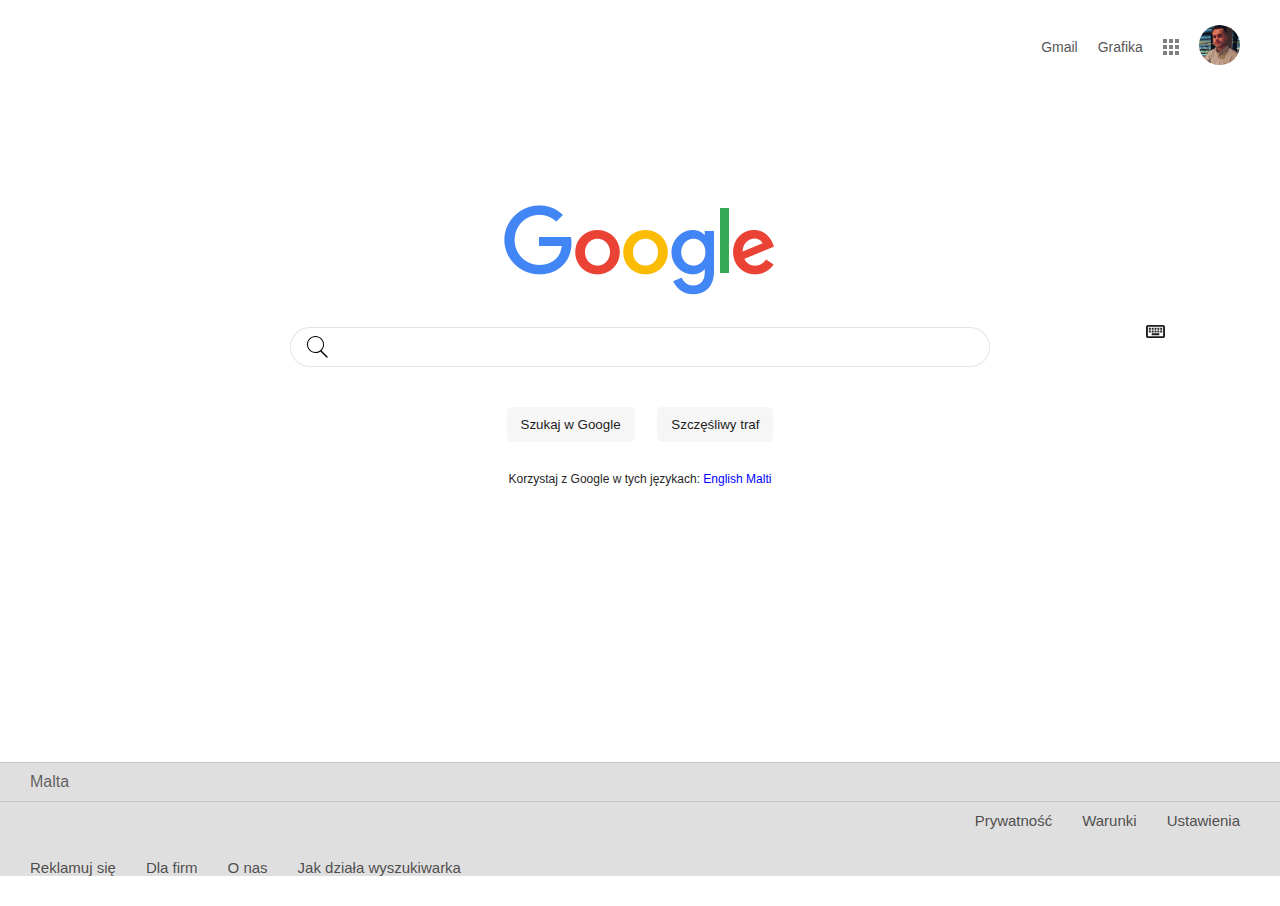
==== index.html @ bd4060aa "working on responsive website" ====
<!DOCTYPE html>
<html lang="en">
  <head>
    <meta charset="UTF-8" />
    <meta name="viewport" content="width=device-width, initial-scale=1.0" />
    <title>Google</title>
    <link rel="stylesheet" href="/style.css" />
  </head>
  <body>
    <header>
      <nav class="links">
        <a href="#">Gmail</a>
        <a href="#">Grafika</a>

        <a href="#">
          <div class="grid">
            <div class="box"></div>
            <div class="box"></div>
            <div class="box"></div>
            <div class="box"></div>
            <div class="box"></div>
            <div class="box"></div>
            <div class="box"></div>
            <div class="box"></div>
            <div class="box"></div>
          </div>
        </a>

        <a href="#"
          ><img
            id="user_pic"
            src="/20191107_204001.jpg"
            height="40px"
            alt="Users picture"
        /></a>
      </nav>
    </header>
    <main>
      <div class="main-hero">
        <img src="/googlelogo_color_272x92dp.png" alt="" />
        <input type="search" name="search" rel="search" id="search" />
        <img id="keyboard" src="/icon/11238001201553073903.svg" alt="" />
        <div class="buttons">
          <button>Szukaj w Google</button>
          <button>Szczęśliwy traf</button>
        </div>
        <h2>
          Korzystaj z Google w tych językach: <a href="#">English</a>
          <a href="#">Malti</a>
        </h2>
      </div>
    </main>

    <footer>
      <h4>Malta</h4>
      <div class="footer">
        <ul class="footer-links">
          <li><a href="#">Prywatność</a></li>
          <li><a href="#">Warunki</a></li>
          <li><a href="#">Ustawienia</a></li>
        </ul>
        <ul class="footer-links-2">
          <li><a href="#">Reklamuj się</a></li>
          <li><a href="#">Dla firm</a></li>
          <li><a href="#">O nas</a></li>
          <li><a href="#">Jak działa wyszukiwarka</a></li>
        </ul>
      </div>
    </footer>
  </body>
</html>
---- style.css ----
* {
  margin: 0em;
  padding: 0em;
  box-sizing: border-box;
}
html {
  font-size: 62.5%;
  color: rgb(39, 38, 38);

  font-family: Arial, Helvetica, sans-serif;
}
a {
  text-decoration: none;
  color: rgba(39, 38, 38, 0.8);
}

/* nav bar */

header {
  min-height: 10vh;
}
header nav {
  margin: 1.5rem 3rem 1rem auto;
}
.links {
  display: flex;
  justify-content: flex-end;
  list-style: none;
  align-items: center;
}
.links a {
  margin: 1rem;

  font-size: 1.4rem;
}
.links a:hover {
  margin: 1rem;
  text-decoration: underline;
  color: rgba(39, 38, 38, 0.8);
  font-size: 1.4rem;
  font-family: Arial, Helvetica, sans-serif;
}
#user_pic {
  border-radius: 50%;
}
.box {
  background-color: gray;
  height: 4px;
  width: 4px;
}

.grid {
  display: grid;
  grid-template-columns: repeat(3, 1fr);
  grid-template-rows: repeat(3, 1fr);
  grid-gap: 2px;
}

/* main */

main {
  min-height: 73vh;
}

.main-hero {
  display: flex;
  flex-direction: column;
  width: 90%;
  margin: auto;
  justify-content: center;
  align-items: center;
}
.main-hero img {
  min-height: auto;
  margin-top: 10rem;
  margin-bottom: 3rem;
}
input {
  border: 1px rgba(0, 0, 0, 0.1) solid;
  border-radius: 30px;
  width: 100%;
  height: 4rem;
  margin: auto;
  margin-bottom: 3rem;
  background-image: url(/icon/14270631741548336252.svg);
  background-repeat: no-repeat;
  background-position-x: 1rem;
  background-position-y: center;
  position: relative;
}
#keyboard {
  position: absolute;
  height: 13px;
  top: 22.5rem;
  right: 9%;
}

button {
  background: rgba(172, 170, 170, 0.1);
  border: none;
  padding: 1rem 1.4rem;
  border-radius: 5px;
  margin: 1rem;
  color: rgb(29, 29, 29);
}
button:hover{
    border: 1px solid rgba(116, 115, 115, 0.301);
}
h2 {
  margin: 2rem;
  font-weight: 100;
  text-align: center;
  font-size: 1.2rem;
  font-family: Arial, Helvetica, sans-serif;
}
h2 a {
  text-decoration: none;
  color: blue;
}
h2 a:hover {
  text-decoration: underline;
}

/* footer */

footer {
  min-height: 17vh;
  background-color: rgba(177, 174, 174, 0.4);
  color: rgba(0, 0, 0, 0.6);
  font-weight: 100;
  font-size: 1.6rem;
}
footer h4 {
  border-top: solid 1px rgba(0, 0, 0, 0.1);
  border-bottom: solid 1px rgba(0, 0, 0, 0.1);
  padding: 1rem;
  padding-left: 3rem;
  font-weight: 100;
}

footer a:hover {
  color: rgba(0, 0, 0, 0.9);
  text-decoration: underline;
}
.footer-links,
.footer-links-2 {
  display: flex;
  justify-content: space-evenly;
  margin: 1rem;

  text-decoration: none;

  list-style: none;
  color: rgba(0, 0, 0, 0.9);
  font-size: 1.5rem;
}
.footer-links-2 {
  margin: 3rem;
  align-items: flex-end;
}

/* media querry*/
@media screen and (min-width: 800px) {
  input {
    max-width: 70rem;
  }
  footer {
    min-height: 10vh;
  }
  .footer-links {
    justify-content: flex-end;
    align-items: center;
  }
  .footer-links-2 {
    justify-content: flex-start;
    align-items: flex-end;
    margin-right: 2rem;
  }
  li {
    margin-right: 3rem;
  }

  .footer {
    display: inline;
    margin-bottom: 0em;
  }
  #keyboard {
    right: 9%;
    top: 22.5rem;
  }
}
@media screen and (min-width: 1024px;) {

    #keyboard{
    right: 25%;
}
}
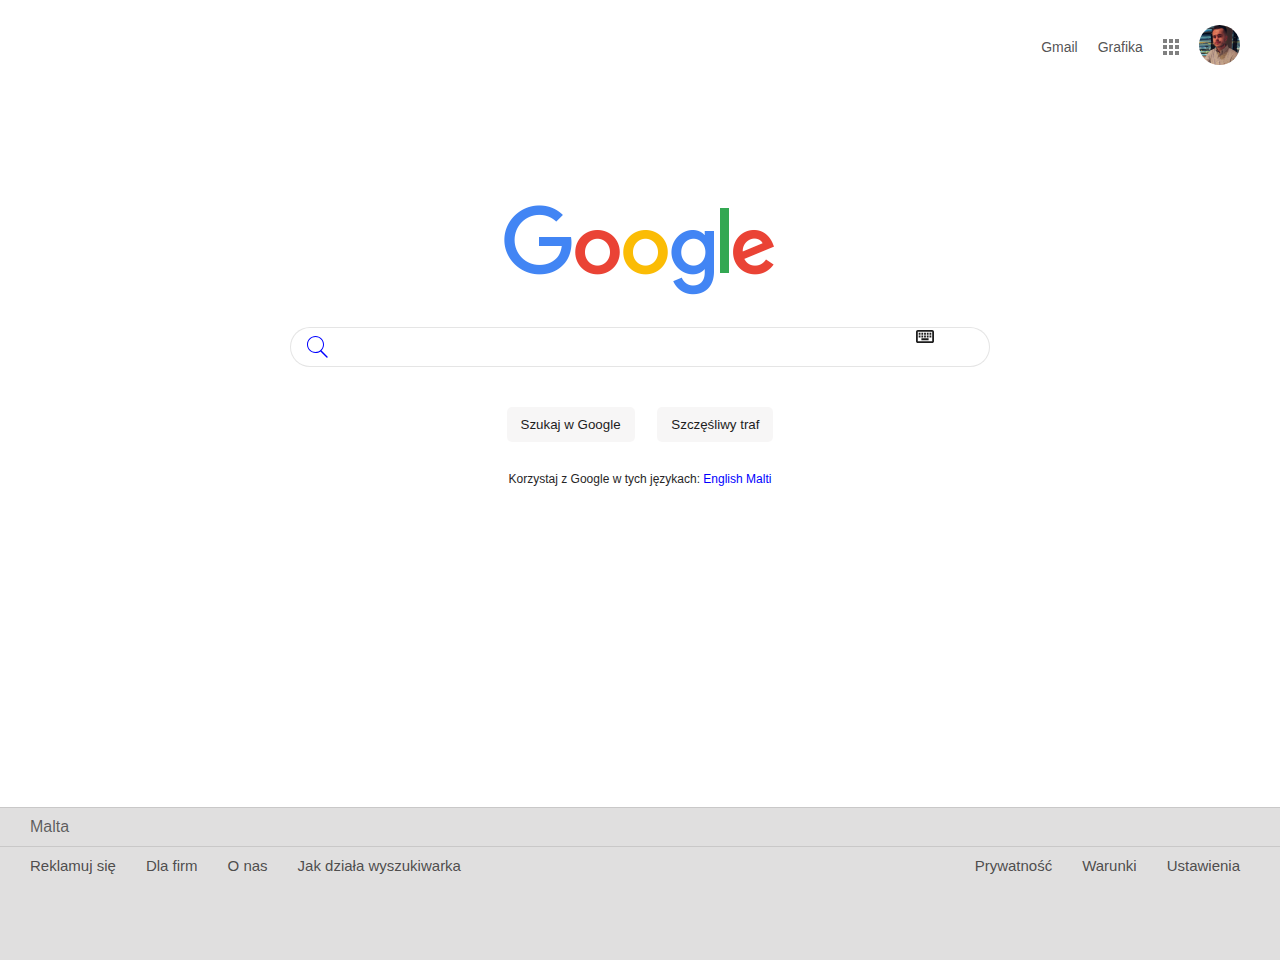
==== commit 7e990cce: "working on search page" ====
--- a/index.html
+++ b/index.html
@@ -39,7 +39,7 @@
       <div class="main-hero">
         <img src="/googlelogo_color_272x92dp.png" alt="" />
         <input type="search" name="search" rel="search" id="search" />
-        <img id="keyboard" src="/icon/11238001201553073903.svg" alt="" />
+        <img id="keyboard" src="/icon/keyboard.svg" alt="" />
         <div class="buttons">
           <button>Szukaj w Google</button>
           <button>Szczęśliwy traf</button>
--- a/style.css
+++ b/style.css
@@ -82,16 +82,17 @@
   height: 4rem;
   margin: auto;
   margin-bottom: 3rem;
-  background-image: url(/icon/14270631741548336252.svg);
+  background-image: url(/icon/search.svg);
   background-repeat: no-repeat;
   background-position-x: 1rem;
   background-position-y: center;
   position: relative;
 }
+
 #keyboard {
   position: absolute;
   height: 13px;
-  top: 22.5rem;
+  top: 23rem;
   right: 9%;
 }
 
@@ -103,8 +104,8 @@
   margin: 1rem;
   color: rgb(29, 29, 29);
 }
-button:hover{
-    border: 1px solid rgba(116, 115, 115, 0.301);
+button:hover {
+  border: 1px solid rgba(116, 115, 115, 0.301);
 }
 h2 {
   margin: 2rem;
@@ -147,7 +148,7 @@
   display: flex;
   justify-content: space-evenly;
   margin: 1rem;
-
+  flex-wrap: wrap;
   text-decoration: none;
 
   list-style: none;
@@ -164,34 +165,39 @@
   input {
     max-width: 70rem;
   }
-  footer {
-    min-height: 10vh;
-  }
+  main {
+    min-height: 78vh;
+  }
+
   .footer-links {
     justify-content: flex-end;
-    align-items: center;
+    order: 2;
+    flex: 1 1 60rem;
   }
   .footer-links-2 {
     justify-content: flex-start;
-    align-items: flex-end;
-    margin-right: 2rem;
+    align-items: center;
+    padding-left: 3rem;
+
+    margin: 0 2rem 0 0;
   }
   li {
     margin-right: 3rem;
   }
 
   .footer {
-    display: inline;
-    margin-bottom: 0em;
+    display: flex;
+
+    justify-content: space-between;
   }
   #keyboard {
     right: 9%;
     top: 22.5rem;
   }
 }
-@media screen and (min-width: 1024px;) {
-
-    #keyboard{
-    right: 25%;
-}
-}
+@media screen and (min-width: 1024px) {
+  #keyboard {
+    right: 27%;
+    top: 23rem;
+  }
+}
